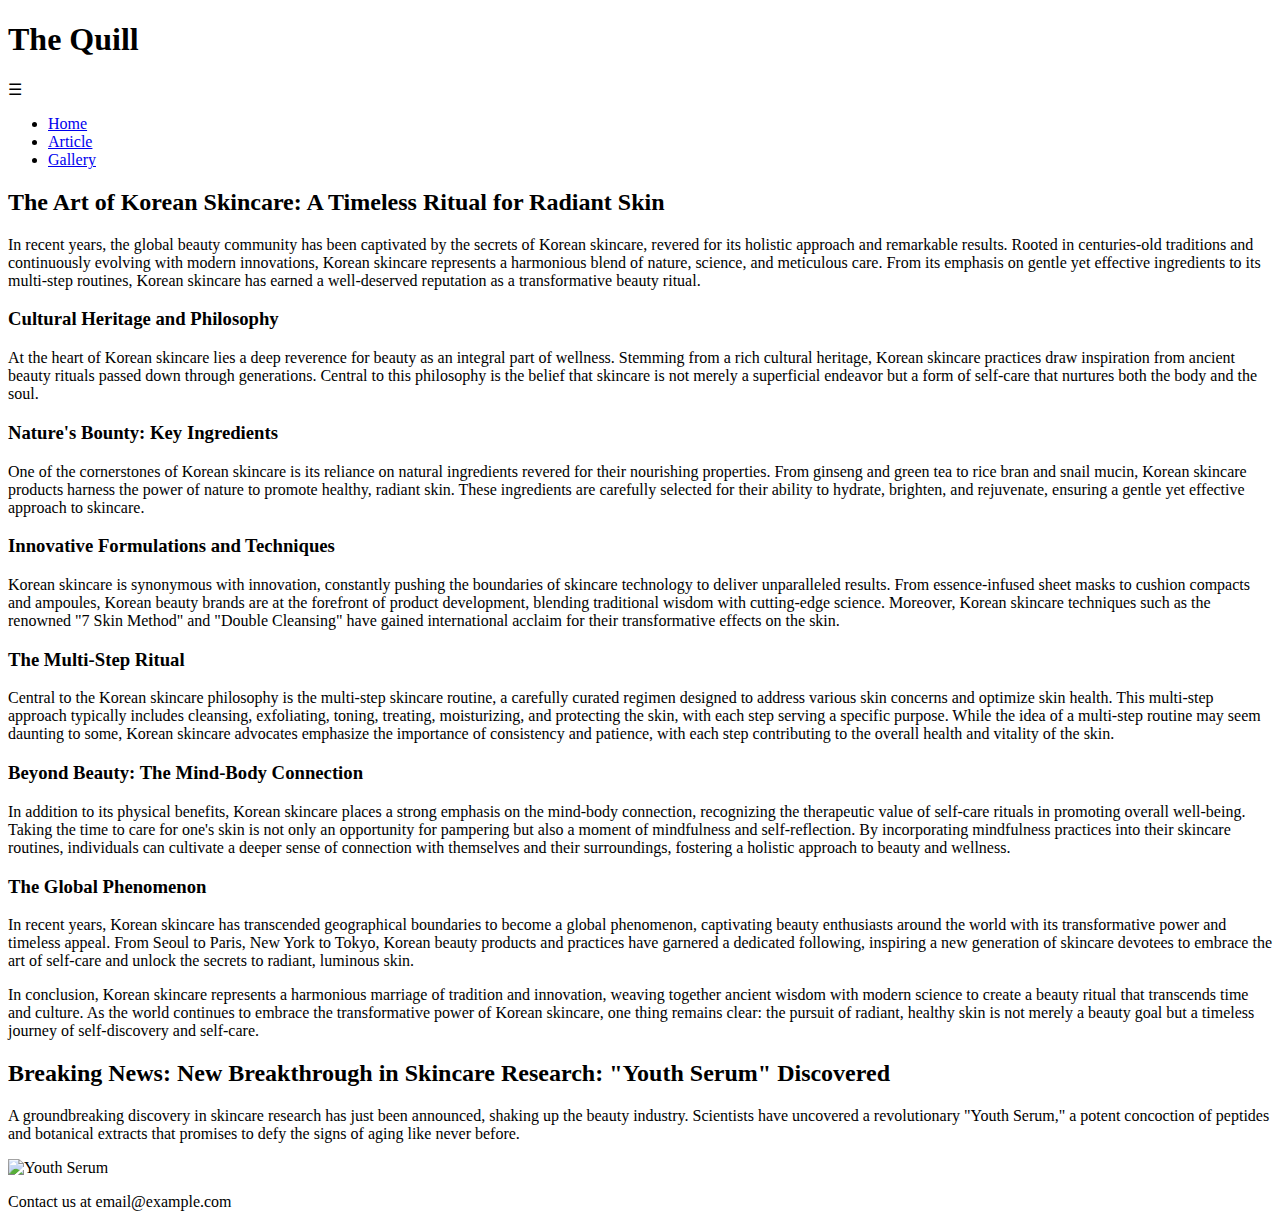
==== index.html @ 158a434a "Initial commit" ====
<!DOCTYPE html>
<html lang="en">
<head>
   <meta charset="UTF-8">
   <meta name="viewport" content="width=device-width, initial-scale=1.0">
   <title>Newspaper Landing Page</title>
       <link rel="stylesheet" href="css/style.css">
</head>
<body>
   <header>
       <h1>The Quill</h1>
           <nav>
               <div class="hamburger">☰</div>
               <ul>
                   <li><a href="index.html">Home</a></li>
                   <li><a href="article.html">Article</a></li>
                   <li><a href="gallery.html">Gallery</a></li>
               </ul>
           </nav>
   </header>
       <main>
           <section class="featured-article">
               <h2>The Art of Korean Skincare: A Timeless Ritual for Radiant Skin</h2>
               <p>In recent years, the global beauty community has been captivated by the secrets of Korean skincare, revered for its holistic approach and remarkable results. Rooted in centuries-old traditions and continuously evolving with modern innovations, Korean skincare represents a harmonious blend of nature, science, and meticulous care. From its emphasis on gentle yet effective ingredients to its multi-step routines, Korean skincare has earned a well-deserved reputation as a transformative beauty ritual.</p>
        
               <h3>Cultural Heritage and Philosophy</h3>
               <p>At the heart of Korean skincare lies a deep reverence for beauty as an integral part of wellness. Stemming from a rich cultural heritage, Korean skincare practices draw inspiration from ancient beauty rituals passed down through generations. Central to this philosophy is the belief that skincare is not merely a superficial endeavor but a form of self-care that nurtures both the body and the soul.</p>
              
               <h3>Nature's Bounty: Key Ingredients</h3>
               <p>One of the cornerstones of Korean skincare is its reliance on natural ingredients revered for their nourishing properties. From ginseng and green tea to rice bran and snail mucin, Korean skincare products harness the power of nature to promote healthy, radiant skin. These ingredients are carefully selected for their ability to hydrate, brighten, and rejuvenate, ensuring a gentle yet effective approach to skincare.</p>


               <h3>Innovative Formulations and Techniques</h3>
               <p>Korean skincare is synonymous with innovation, constantly pushing the boundaries of skincare technology to deliver unparalleled results. From essence-infused sheet masks to cushion compacts and ampoules, Korean beauty brands are at the forefront of product development, blending traditional wisdom with cutting-edge science. Moreover, Korean skincare techniques such as the renowned "7 Skin Method" and "Double Cleansing" have gained international acclaim for their transformative effects on the skin.</p>


               <h3>The Multi-Step Ritual</h3>
               <p>Central to the Korean skincare philosophy is the multi-step skincare routine, a carefully curated regimen designed to address various skin concerns and optimize skin health. This multi-step approach typically includes cleansing, exfoliating, toning, treating, moisturizing, and protecting the skin, with each step serving a specific purpose. While the idea of a multi-step routine may seem daunting to some, Korean skincare advocates emphasize the importance of consistency and patience, with each step contributing to the overall health and vitality of the skin.</p>


               <h3>Beyond Beauty: The Mind-Body Connection</h3>
               <p>In addition to its physical benefits, Korean skincare places a strong emphasis on the mind-body connection, recognizing the therapeutic value of self-care rituals in promoting overall well-being. Taking the time to care for one's skin is not only an opportunity for pampering but also a moment of mindfulness and self-reflection. By incorporating mindfulness practices into their skincare routines, individuals can cultivate a deeper sense of connection with themselves and their surroundings, fostering a holistic approach to beauty and wellness.</p>


               <h3>The Global Phenomenon</h3>
               <p>In recent years, Korean skincare has transcended geographical boundaries to become a global phenomenon, captivating beauty enthusiasts around the world with its transformative power and timeless appeal. From Seoul to Paris, New York to Tokyo, Korean beauty products and practices have garnered a dedicated following, inspiring a new generation of skincare devotees to embrace the art of self-care and unlock the secrets to radiant, luminous skin.</p>


               <p>In conclusion, Korean skincare represents a harmonious marriage of tradition and innovation, weaving together ancient wisdom with modern science to create a beauty ritual that transcends time and culture. As the world continues to embrace the transformative power of Korean skincare, one thing remains clear: the pursuit of radiant, healthy skin is not merely a beauty goal but a timeless journey of self-discovery and self-care.</p>
           </section>


           <section class= "latest-news">
               <h2>Breaking News: New Breakthrough in Skincare Research: "Youth Serum" Discovered</h2>
               <p>A groundbreaking discovery in skincare research has just been announced, shaking up the beauty industry. Scientists have uncovered a revolutionary "Youth Serum," a potent concoction of peptides and botanical extracts that promises to defy the signs of aging like never before.</p>
               <div class="photo"><img src="images/youthserum.webp" alt="Youth Serum"></div>
           </section>
       </main>
           <script>
               document.querySelector('.hamburger'),addEventListener ('click', function() {
                   document.querySelector ('nav ul').classList.toggle('active');
               });
           </script>


   <footer>
       <p>Contact us at email@example.com</p>
   </footer>


</body>
</html>
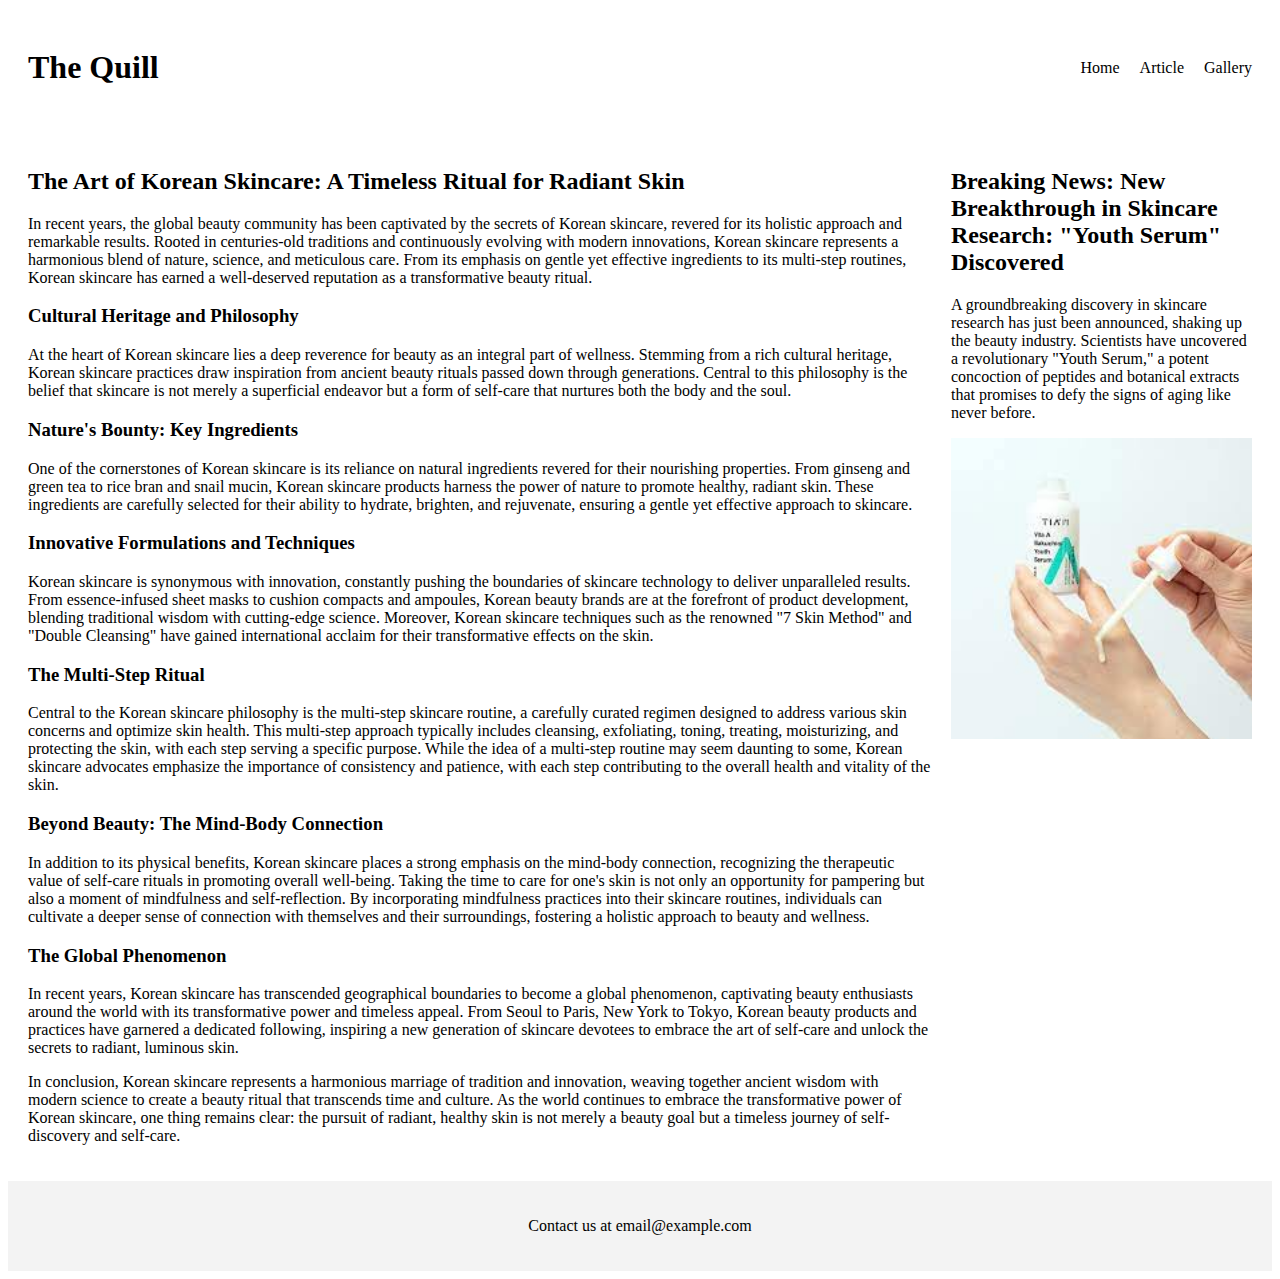
==== commit 2ef3ce04: "Brief folder change" ====
--- a/index.html
+++ b/index.html
@@ -49,11 +49,10 @@
                <p>In conclusion, Korean skincare represents a harmonious marriage of tradition and innovation, weaving together ancient wisdom with modern science to create a beauty ritual that transcends time and culture. As the world continues to embrace the transformative power of Korean skincare, one thing remains clear: the pursuit of radiant, healthy skin is not merely a beauty goal but a timeless journey of self-discovery and self-care.</p>
            </section>
 
-
            <section class= "latest-news">
                <h2>Breaking News: New Breakthrough in Skincare Research: "Youth Serum" Discovered</h2>
                <p>A groundbreaking discovery in skincare research has just been announced, shaking up the beauty industry. Scientists have uncovered a revolutionary "Youth Serum," a potent concoction of peptides and botanical extracts that promises to defy the signs of aging like never before.</p>
-               <div class="photo"><img src="images/youthserum.webp" alt="Youth Serum"></div>
+               <div class="photo"><img src="images/youthserum.jpg" alt="Youth Serum"></div>
            </section>
        </main>
            <script>
--- a/css/style.css
+++ b/css/style.css
@@ -0,0 +1,138 @@
+header {
+    display: flex;
+    justify-content: space-between;
+    align-items: center;
+    padding: 20px;
+ }
+ 
+ 
+ nav ul {
+    list-style-type: none;
+    display: flex;
+    gap: 20px;
+ }
+ 
+ 
+ nav a {
+    text-decoration: none;
+    color: #000;
+ }
+ 
+ 
+ main {
+    display: grid;
+    grid-template-columns: repeat(auto-fit, minmax(250px, 1fr));
+    gap: 20px;
+    padding: 20px;
+ }
+ 
+ 
+ footer {
+    display: flex;
+    justify-content: center;
+    align-items: center;
+    padding: 20px;
+    background-color: #f3f3f3;
+ }
+ 
+ .article-header {
+    display: flex;
+    flex-direction: column;
+    align-items: center;
+    gap: 10px;
+    padding: 20px;
+ }
+ 
+ 
+ .article-content {
+    display: grid;
+    grid-template-columns: 1fr; /* Single column layout */
+    gap: 20px;
+    padding: 20px;
+ }
+ 
+ 
+ main {
+    display: grid;
+    grid-template-columns: 3fr 1fr; /* 3:1 ratio between content and sidebar */
+    gap: 20px;
+    padding: 20px;
+ }
+ 
+ 
+ .sidebar {
+    display: flex;
+    flex-direction: column;
+    gap: 10px;
+ }
+ 
+ 
+ .advertisement {
+    padding: 10px;
+    border: 1px solid #ccc;
+    text-align: center;
+ }
+ 
+ 
+ .photo-gallery {
+    display: grid;
+    grid-template-columns: repeat(auto-fit, minmax(200px, 1fr)); /* Creates a responsice grid */
+    gap: 20px; /* Spaces between photos */
+    padding: 20px;
+ }
+ 
+ 
+ .photo img {
+    width: 100%; /* Ensures images are fully responsive with their containers */
+    height: auto; /* Maintain aspect ratio */
+ }
+ 
+ 
+ .gallery-controls {
+    display: flex;
+    justify-content: center;
+    gap: 10px;
+    padding: 20px;
+ }
+ 
+ 
+ nav {
+    display: flex;
+    justify-content: center; /* Center navigation items */
+    padding: 10px 0;
+ }
+ 
+ 
+ nav ul {
+    display: flex;
+    list-style: none;
+    gap: 20px; /* Adjust gap between navigation items */
+ }
+ 
+ 
+ /* Hamburger Menu Style */
+ .hamburger {
+    display: none;
+    cursor: pointer;
+ }
+ 
+ 
+ /* Hide regular navigation items on smaller screens */
+ @media (max-width: 768px) {
+    .hamburger {
+        display: block; /* Show hamburger menu */
+    }
+ 
+ 
+    nav ul {
+        flex-direction: column;
+        display: none; /* Initially hide navigation items */
+    }
+ 
+ 
+    /* When clicking the hamburger menu, use Javascript to toggle this class to display items */
+    nav ul.active {
+        display: flex; /* Display navigation items in a column */
+    }
+ }
+ 